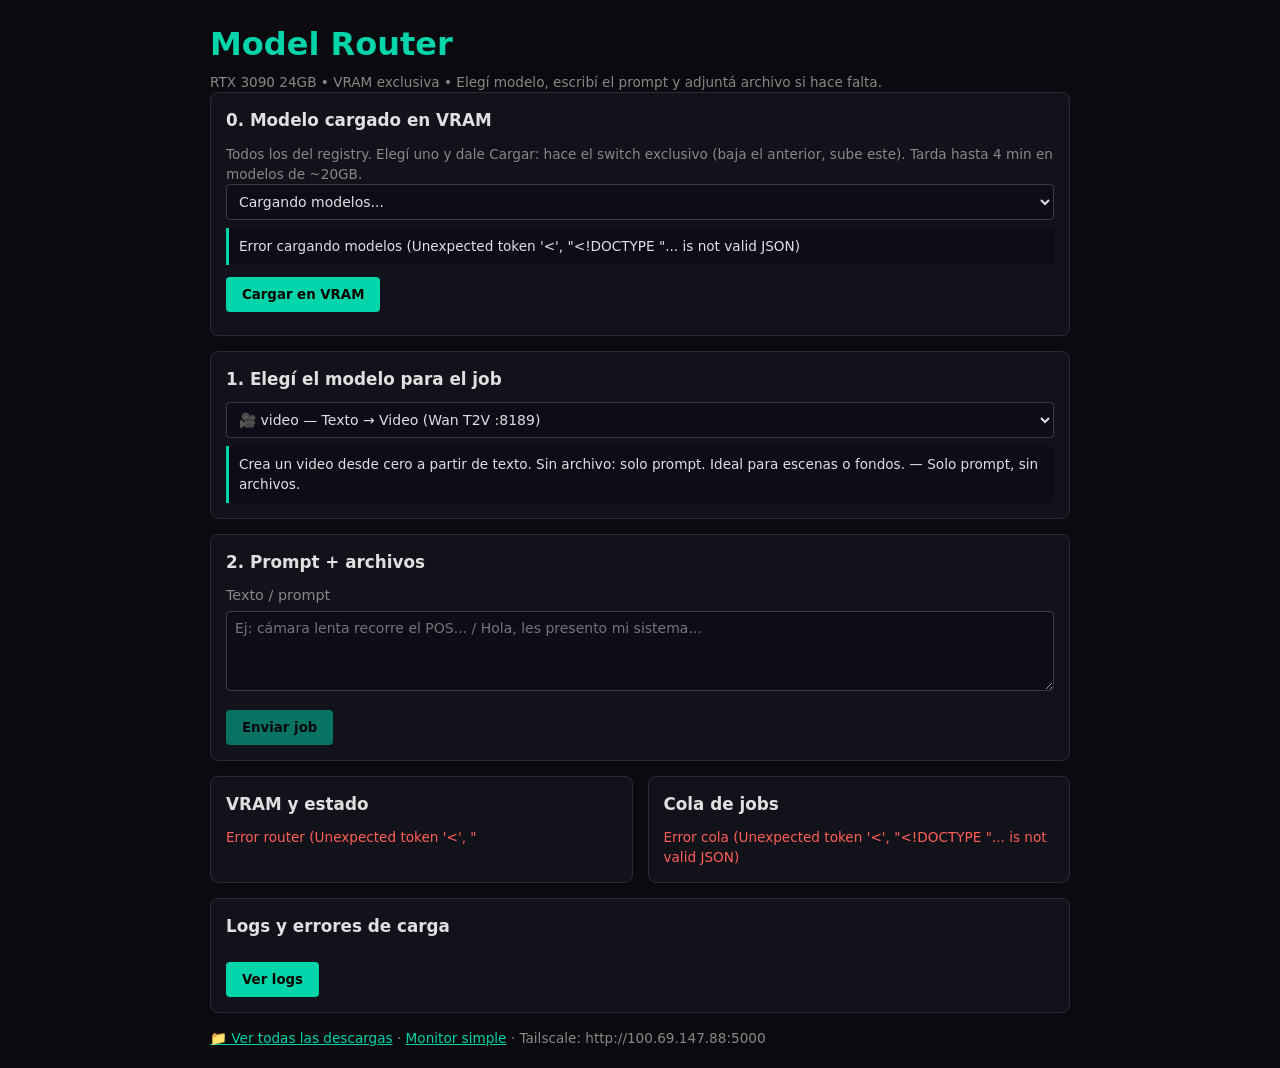
==== web/templates/index.html @ a55642fd "feat(front): icono favicon MR para diferenciar pestañas - favicon.svg/png/ico con MR + ROUTER en acc" ====
<!DOCTYPE html>
<html lang="es">
<head>
  <meta charset="UTF-8">
  <meta name="viewport" content="width=device-width, initial-scale=1.0">
  <title>Model Router</title>
  <link rel="icon" type="image/svg+xml" href="/favicon.svg">
  <link rel="icon" type="image/x-icon" href="/favicon.ico">
  <link rel="apple-touch-icon" href="/static/favicon.png">
  <style>
    :root { --bg:#0a0a0f; --bg-card:#12121a; --fg:#e0e0e0; --muted:#888; --accent:#00d4aa; --err:#ff5f57; --ok:#00e676; }
    * { box-sizing: border-box; margin:0; padding:0; font-family: system-ui, sans-serif; }
    body { background: var(--bg); color: var(--fg); min-height: 100vh; padding: 20px; line-height: 1.5; max-width: 900px; margin: 0 auto; }
    h1 { color: var(--accent); margin-bottom: 4px; }
    h2 { margin-bottom: 10px; font-size: 1.05em; }
    .card { background: var(--bg-card); border-radius: 8px; padding: 15px; margin-bottom: 15px; border: 1px solid #2a2a3a; }
    .muted { color: var(--muted); font-size: .85em; }
    .small { font-size: .85em; }
    label { display:block; margin: 10px 0 4px; color: var(--muted); font-size: .9em; }
    select, textarea, input[type=file] { width: 100%; padding: 8px; background: #0d0d1a; border: 1px solid #3a3a4a; border-radius: 4px; color: var(--fg); font-size: 14px; }
    textarea { min-height: 80px; resize: vertical; }
    .btn { padding: 10px 16px; border: none; border-radius: 4px; cursor: pointer; font-weight: 600; background: var(--accent); color: #000; margin-top: 12px; }
    .btn:disabled { opacity: .5; cursor: wait; }
    #modelDesc { margin-top: 8px; padding: 8px 10px; border-left: 3px solid var(--accent); background: #0d0d1a; border-radius: 0 4px 4px 0; }
    #jobStatus { margin-top: 10px; padding: 8px; border-radius: 4px; background: #0d0d1a; display: none; }
    .queue-item { padding: 4px 6px; margin: 2px 0; border-radius: 3px; background: #1a1a2a; font-size: 12px; display:flex; align-items:center; gap:6px; }
    .progress-bar { width:60px; height:8px; background:#333; border-radius:4px; overflow:hidden; flex-shrink:0; }
    .progress-fill { height:100%; background:var(--accent); border-radius:4px; transition:width .3s; }
    .err { color: var(--err); }
    .ok { color: var(--ok); }
    .row { display: grid; grid-template-columns: 1fr 1fr; gap: 15px; }
    @media (max-width: 700px) { .row { grid-template-columns: 1fr; } }
    /* Media viewer */
    .media-preview { max-width: 100%; max-height: 260px; border-radius: 6px; margin-top: 10px; cursor: zoom-in; border: 1px solid #2a2a3a; display: block; }
    video.media-preview { max-height: 320px; cursor: pointer; }
    .media-actions { display:flex; gap:8px; margin-top:8px; flex-wrap:wrap; }
    .btn-sm { padding: 6px 12px; border-radius: 4px; border: 1px solid #3a3a4a; cursor: pointer; font-size: 13px; font-weight: 600; }
    .btn-sm.primary { background: var(--accent); color:#000; border-color: var(--accent); }
    .btn-sm.ghost { background: #1a1a2a; color: var(--fg); }
    .thumb { width: 72px; height: 54px; object-fit: cover; border-radius: 4px; border: 1px solid #2a2a3a; flex-shrink:0; cursor: zoom-in; background:#0d0d1a; }
    .queue-item.has-thumb { align-items: flex-start; }
    .queue-thumb-wrap { display:flex; align-items:center; gap:6px; }
    /* Lightbox */
    #lightbox { position: fixed; inset:0; background: rgba(0,0,0,0.88); display:none; align-items:center; justify-content:center; z-index: 9999; flex-direction: column; padding: 20px; }
    #lightbox.open { display:flex; }
    #lightboxContent { max-width: 92vw; max-height: 88vh; display:flex; align-items:center; justify-content:center; }
    #lightboxContent img, #lightboxContent video { max-width: 92vw; max-height: 88vh; border-radius: 8px; box-shadow: 0 8px 32px rgba(0,0,0,0.6); }
    #lightboxClose { position:absolute; top:16px; right:16px; background: rgba(255,255,255,0.12); border:1px solid rgba(255,255,255,0.2); color:#fff; font-size:20px; cursor:pointer; padding:8px 14px; border-radius:50%; line-height:1; }
    #lightboxClose:hover { background: rgba(255,255,255,0.22); }
    #lightboxCaption { position:absolute; bottom:18px; left:50%; transform:translateX(-50%); color:#aaa; font-size:12px; text-align:center; max-width:92vw; background: rgba(0,0,0,0.5); padding:4px 10px; border-radius:4px; }
  </style>
</head>
<body>
  <h1>Model Router</h1>
  <p class="muted">RTX 3090 24GB • VRAM exclusiva • Elegí modelo, escribí el prompt y adjuntá archivo si hace falta.</p>

  <div class="card">
    <h2>0. Modelo cargado en VRAM</h2>
    <p class="muted small">Todos los del registry. Elegí uno y dale Cargar: hace el switch exclusivo (baja el anterior, sube este). Tarda hasta 4 min en modelos de ~20GB.</p>
    <select id="activeModel"><option value="">Cargando modelos...</option></select>
    <div id="activeDesc" class="small" style="margin-top:8px;padding:8px 10px;border-left:3px solid var(--accent);background:#0d0d1a;border-radius:0 4px 4px 0;"></div>
    <button class="btn" id="loadBtn">Cargar en VRAM</button>
    <div id="loadStatus" class="small" style="margin-top:8px;"></div>
    <div id="switchProgress" style="display:none; margin-top:8px;">
      <div style="display:flex; align-items:center; gap:8px;">
        <div class="progress-bar" style="width:140px; height:10px;"><div id="switchFill" class="progress-fill" style="width:0%"></div></div>
        <span id="switchPct" class="small"></span>
        <span id="switchElapsed" class="small muted"></span>
      </div>
      <div id="switchDetail" class="small muted" style="margin-top:4px;"></div>
    </div>
  </div>

  <div class="card">
    <h2>1. Elegí el modelo para el job</h2>
    <select id="model">
      <option value="video">🎥 video — Texto → Video (Wan T2V :8189)</option>
      <option value="i2v">🖼️ i2v — Foto → Video animado (Wan I2V :8191)</option>
      <option value="avatar">👤 avatar — Foto + audio → vos hablando (EchoMimicV2 :8192)</option>
      <option value="image">🖌️ image — Crear / mejorar foto (SDXL :8188)</option>
    </select>
    <div id="modelDesc" class="small"></div>
  </div>

  <div class="card">
    <h2>2. Prompt + archivos</h2>
    <label for="prompt">Texto / prompt</label>
    <textarea id="prompt" placeholder="Ej: cámara lenta recorre el POS... / Hola, les presento mi sistema..."></textarea>
    <div id="imageWrap">
      <label for="imageFile">Imagen o video (examinar)</label>
      <input type="file" id="imageFile" accept="image/*,video/*">
    </div>
    <div id="audioWrap" style="display:none">
      <label for="audioFile">Audio con tu voz (examinar, solo avatar)</label>
      <input type="file" id="audioFile" accept="audio/*">
    </div>
    <div id="qualityWrap" style="display:none">
      <label for="quality">Calidad SDXL</label>
      <select id="quality">
        <option value="draft">draft (rápido 512)</option>
        <option value="balanced" selected>balanced (768)</option>
        <option value="max">max (1024, lento)</option>
      </select>
    </div>
    <button class="btn" id="sendBtn">Enviar job</button>
    <div id="jobStatus"></div>
  </div>

  <div class="row">
    <div class="card">
      <h2>VRAM y estado</h2>
      <div id="healthBox" class="small">Cargando...</div>
    </div>
    <div class="card">
      <h2>Cola de jobs</h2>
      <div id="queueBox" class="small">Cargando...</div>
    </div>
  </div>

  <div class="card">
    <h2>Logs y errores de carga</h2>
    <button class="btn" id="logsBtn">Ver logs</button>
    <div id="logsBox" class="small" style="margin-top:8px;display:none;max-height:300px;overflow-y:auto;background:#0d0d1a;padding:8px;border-radius:4px;white-space:pre-wrap;"></div>
  </div>

  <p class="muted small"><a href="/downloads" style="color:var(--accent)">📁 Ver todas las descargas</a> · <a href="/monitor" style="color:var(--accent)">Monitor simple</a> · Tailscale: http://100.69.147.88:5000</p>

  <!-- Lightbox para fotos/videos generados -->
  <div id="lightbox" onclick="closeLightbox(event)">
    <button id="lightboxClose" onclick="closeLightbox(event)" aria-label="Cerrar">✕</button>
    <div id="lightboxContent"></div>
    <div id="lightboxCaption"></div>
  </div>

  <script>
    var DESCS = {
      video: "Crea un video desde cero a partir de texto. Sin archivo: solo prompt. Ideal para escenas o fondos.",
      i2v: "Anima tu foto o video: paneo / zoom cinematográfico con tu prompt. ⚠️ REQUIERE imagen o video base.",
      avatar: "Te hace hablar: adjuntá tu foto y un audio con tu voz + el texto. ⚠️ REQUIERE foto + audio.",
      image: "Crea o mejora una foto: solo prompt para crear, o adjuntá foto + qué mejorar (luz, fondo, calidad)."
    };
    // Requisitos por modelo — habilita/deshabilita inputs y valida antes de enviar
    var MODEL_REQS = {
      video:  { needImage:false, needAudio:false, needQuality:false, hint:"Solo prompt, sin archivos." },
      i2v:    { needImage:true,  needAudio:false, needQuality:false, hint:"Requiere imagen/video base + prompt." },
      avatar: { needImage:true,  needAudio:true,  needQuality:false, hint:"Requiere foto + audio + prompt." },
      image:  { needImage:false, needAudio:false, needQuality:true,  hint:"Prompt solo crea, con imagen mejora." }
    };
    var modelEl = document.getElementById('model');
    var descEl = document.getElementById('modelDesc');
    var imageWrap = document.getElementById('imageWrap');
    var audioWrap = document.getElementById('audioWrap');
    var qualityWrap = document.getElementById('qualityWrap');
    var sendBtn = document.getElementById('sendBtn');
    var jobStatus = document.getElementById('jobStatus');
    var healthBox = document.getElementById('healthBox');
    var queueBox = document.getElementById('queueBox');
    var currentJob = null, pollTimer = null;

    // --- Media viewer helpers ---
    function isVideoFile(name) { return /\.(mp4|webm|mov|avi|mkv|m4v)$/i.test(name || ''); }
    function escHtml(s) { return String(s||'').replace(/&/g,'&amp;').replace(/</g,'&lt;').replace(/>/g,'&gt;').replace(/"/g,'&quot;').replace(/'/g,'&#39;'); }
    function escJs(s) { return String(s||'').replace(/\\/g,'\\\\').replace(/'/g,"\\'").replace(/"/g,'\\"').replace(/\n/g,'\\n'); }
    function resultUrl(jobId) { return '/api/jobs/' + encodeURIComponent(jobId) + '/result'; }
    function openLightbox(jobId, fileName) {
      var url = resultUrl(jobId);
      var isVid = isVideoFile(fileName);
      var box = document.getElementById('lightbox');
      var content = document.getElementById('lightboxContent');
      var cap = document.getElementById('lightboxCaption');
      content.innerHTML = '';
      var el;
      if (isVid) {
        el = document.createElement('video');
        el.src = url;
        el.controls = true;
        el.autoplay = true;
        el.playsInline = true;
      } else {
        el = document.createElement('img');
        el.src = url;
        el.alt = fileName || jobId;
      }
      content.appendChild(el);
      cap.textContent = (fileName || jobId) + ' — clic fuera o ESC para cerrar';
      box.classList.add('open');
      document.body.style.overflow = 'hidden';
    }
    function closeLightbox(e) {
      if (e && e.target && e.target.id !== 'lightbox' && e.target.id !== 'lightboxClose' && e.type === 'click') return;
      var box = document.getElementById('lightbox');
      var content = document.getElementById('lightboxContent');
      var v = content.querySelector('video');
      if (v) { v.pause(); v.src=''; }
      content.innerHTML = '';
      box.classList.remove('open');
      document.body.style.overflow = '';
    }
    document.addEventListener('keydown', function(e){ if(e.key==='Escape') closeLightbox({target:{id:'lightbox'}}); });
    function mediaPreviewHtml(jobId, fileName, cssClass) {
      var url = resultUrl(jobId);
      var isVid = isVideoFile(fileName);
      var cls = cssClass || 'media-preview';
      if (isVid) return '<video class="' + cls + '" src="' + url + '" controls preload="metadata" onclick="openLightbox(\'' + escJs(jobId) + '\',\'' + escJs(fileName) + '\')"></video>';
      return '<img class="' + cls + '" src="' + url + '" alt="' + escHtml(fileName) + '" loading="lazy" onclick="openLightbox(\'' + escJs(jobId) + '\',\'' + escJs(fileName) + '\')" />';
    }

    function refreshModel() {
      var m = modelEl.value;
      var req = MODEL_REQS[m] || {};
      descEl.textContent = (DESCS[m] || '') + (req.hint ? ' — ' + req.hint : '');
      // habilita solo los inputs que necesita cada modelo
      imageWrap.style.display = req.needImage || m === 'image' ? 'block' : 'none';
      var imgLabel = imageWrap.querySelector('label');
      if (imgLabel) imgLabel.textContent = req.needImage ? 'Imagen / video base — REQUERIDO *' : 'Imagen o video (opcional, para mejorar)';
      var imgInput = document.getElementById('imageFile');
      if (imgInput) imgInput.required = !!req.needImage;
      audioWrap.style.display = req.needAudio ? 'block' : 'none';
      var audLabel = audioWrap.querySelector('label');
      if (audLabel) audLabel.textContent = req.needAudio ? 'Audio con tu voz — REQUERIDO *' : 'Audio con tu voz (solo avatar)';
      var audInput = document.getElementById('audioFile');
      if (audInput) audInput.required = !!req.needAudio;
      qualityWrap.style.display = req.needQuality ? 'block' : 'none';
      // actualiza estado del botón
      validateForm();
    }
    function validateForm() {
      var m = modelEl.value;
      var req = MODEL_REQS[m] || {};
      var promptOk = document.getElementById('prompt').value.trim().length > 0;
      var imgOk = !req.needImage || document.getElementById('imageFile').files.length > 0;
      var audOk = !req.needAudio || document.getElementById('audioFile').files.length > 0;
      var ok = promptOk && imgOk && audOk;
      sendBtn.disabled = !ok;
      if (!ok) {
        var faltan = [];
        if (!promptOk) faltan.push('prompt');
        if (!imgOk) faltan.push('imagen');
        if (!audOk) faltan.push('audio');
        sendBtn.title = 'Falta: ' + faltan.join(', ');
      } else {
        sendBtn.title = 'Enviar job a ' + m;
      }
      return ok;
    }
    modelEl.addEventListener('change', refreshModel);
    document.getElementById('prompt').addEventListener('input', validateForm);
    document.getElementById('imageFile').addEventListener('change', validateForm);
    document.getElementById('audioFile').addEventListener('change', validateForm);
    refreshModel();

    function showJob(html) { jobStatus.style.display = 'block'; jobStatus.innerHTML = html; }

    async function pollJob() {
      if (!currentJob) return;
      try {
        var r = await fetch('/api/job/' + currentJob);
        var d = await r.json();
        var st = d.status || '?';
        var extra = '';
        if (d.error) extra += '<br><span class="err">' + escHtml(d.error) + '</span>';
        if (d.result && d.result.file) {
          var f = d.result.file;
          var fname = f.split('/').pop();
          extra += '<br><span class="ok">Archivo: ' + escHtml(f) + '</span>';
          extra += '<div class="media-actions">'
            + '<button class="btn-sm primary" onclick="openLightbox(\'' + escJs(currentJob) + '\',\'' + escJs(fname) + '\')">👁️ Ver</button>'
            + '<a class="btn-sm ghost" href="' + resultUrl(currentJob) + '" download="' + escHtml(fname) + '" style="text-decoration:none;display:inline-block">⬇️ Descargar</a>'
            + '<a class="btn-sm ghost" href="' + resultUrl(currentJob) + '" target="_blank" style="text-decoration:none;display:inline-block">🔗 Abrir pestaña</a>'
            + '</div>';
          extra += mediaPreviewHtml(currentJob, fname, 'media-preview');
        } else if (d.result && d.result.payload && d.result.payload.file) {
          var f2 = d.result.payload.file;
          var fname2 = String(f2).split('/').pop();
          extra += '<br><span class="ok">Archivo: ' + escHtml(f2) + '</span>' + mediaPreviewHtml(currentJob, fname2, 'media-preview');
        }
        showJob('<strong>Job:</strong> ' + escHtml(currentJob.substring(0, 8)) + '...<br><strong>Estado:</strong> ' + escHtml(st) + extra);
        if (st === 'completed' || st === 'failed') { clearInterval(pollTimer); pollTimer = null; loadQueue(); }
      } catch (e) { showJob('<span class="err">Error consultando job: ' + escHtml(e.message) + '</span>'); }
    }

    sendBtn.addEventListener('click', async function() {
      var prompt = document.getElementById('prompt').value.trim();
      if (!prompt) { showJob('<span class="err">Escribí un prompt primero.</span>'); return; }
      var m = modelEl.value;
      var req = MODEL_REQS[m] || {};
      if (req.needImage && !document.getElementById('imageFile').files[0]) { showJob('<span class="err">Falta imagen: el modelo ' + m + ' requiere una foto/video base.</span>'); return; }
      if (req.needAudio && !document.getElementById('audioFile').files[0]) { showJob('<span class="err">Falta audio: el modelo avatar requiere audio con tu voz.</span>'); return; }
      var fd = new FormData();
      fd.append('model', m);
      fd.append('prompt', prompt);
      fd.append('quality', document.getElementById('quality').value);
      var img = document.getElementById('imageFile').files[0];
      if (img) fd.append('image', img);
      var aud = document.getElementById('audioFile').files[0];
      if (aud) fd.append('audio', aud);
      sendBtn.disabled = true; sendBtn.textContent = 'Enviando...';
      showJob('Enviando al modelo <strong>' + m + '</strong>...');
      try {
        var r = await fetch('/api/submit', { method: 'POST', body: fd });
        var d = await r.json();
        if (!r.ok) throw new Error(d.error || ('HTTP ' + r.status));
        currentJob = d.job_id;
        showJob('<strong>Job:</strong> ' + currentJob.substring(0, 8) + '...<br><strong>Modelo:</strong> ' + d.target + '<br>Estado: queued (consultando...)');
        if (pollTimer) clearInterval(pollTimer);
        pollTimer = setInterval(pollJob, 3000);
        loadQueue();
      } catch (e) { showJob('<span class="err">Error: ' + e.message + '</span>'); }
      sendBtn.disabled = false; sendBtn.textContent = 'Enviar job';
    });

    async function loadHealth() {
      try {
        var r = await fetch('/api/health');
        var d = await r.json();
        var vram = d.vram_used_mb ? (d.vram_used_mb / 1024).toFixed(1) : '?';
        healthBox.innerHTML = '<strong>Modelo:</strong> ' + (d.model || 'ninguno') + '<br><strong>VRAM:</strong> ' + vram + ' GB / 24 GB<br><strong>Estado:</strong> ' + (d.status || '?');
      } catch (e) { healthBox.innerHTML = '<span class="err">Error router (' + e.message + ')</span>'; }
    }
    async function loadQueue() {
      try {
        var r = await fetch('/api/queue');
        var d = await r.json();
        if (d.jobs && d.jobs.length) {
          var html = '';
          d.jobs.forEach(function(j) {
            var pct = j.progress != null ? j.progress : 0;
            var bar = '<div class="progress-bar"><div class="progress-fill" style="width:' + pct + '%"></div></div>';
            var extra = '';
            if (j.status === 'queued' && j.eta_seconds) { var m = Math.round(j.eta_seconds / 60); extra = ' <span class="small" style="color:#888">ETA ~' + m + 'min</span>'; }
            var isCompleted = j.status === 'completed' && j.result && (j.result.file || (j.result.payload && j.result.payload.file));
            var fname = '';
            if (j.result && j.result.file) fname = String(j.result.file).split('/').pop();
            else if (j.result && j.result.payload && j.result.payload.file) fname = String(j.result.payload.file).split('/').pop();
            var isVid = isVideoFile(fname);
            var thumb = '';
            var actions = '';
            if (isCompleted) {
              var url = resultUrl(j.id);
              if (fname) {
                if (isVid) thumb = '<video class="thumb" src="' + url + '" preload="metadata" muted onclick="openLightbox(\'' + escJs(j.id) + '\',\'' + escJs(fname) + '\')"></video>';
                else thumb = '<img class="thumb" src="' + url + '" alt="' + escHtml(fname) + '" loading="lazy" onclick="openLightbox(\'' + escJs(j.id) + '\',\'' + escJs(fname) + '\')" />';
              }
              actions = '<button class="btn-sm primary" style="padding:3px 8px;font-size:11px" onclick="openLightbox(\'' + escJs(j.id) + '\',\'' + escJs(fname) + '\')">Ver</button>'
                + '<a href="' + url + '" download="' + escHtml(fname) + '" class="btn-sm ghost" style="padding:3px 8px;font-size:11px;text-decoration:none">⬇️</a>';
            } else if (j.status === 'completed' && j.result && j.result.file) {
              // fallback
              actions = '<a href="' + resultUrl(j.id) + '" target="_blank" style="color:var(--accent)">archivo</a>';
            }
            var thumbWrap = thumb ? '<div class="queue-thumb-wrap">' + thumb + '</div>' : '';
            var cls = isCompleted && thumb ? 'queue-item has-thumb' : 'queue-item';
            html += '<div class="' + cls + '">' + bar + thumbWrap + ' <span>' + escHtml((j.id || '?').substring(0, 8)) + '... — ' + escHtml(j.status) + ' ' + pct + '%' + extra + '</span> ' + actions + '</div>';
          });
          queueBox.innerHTML = html;
        } else { queueBox.innerHTML = d.message || 'Cola vacía'; }
      } catch (e) { queueBox.innerHTML = '<span class="err">Error cola (' + escHtml(e.message) + ')</span>'; }
    }
    var activeSel = document.getElementById('activeModel');
    var activeDesc = document.getElementById('activeDesc');
    var loadBtn = document.getElementById('loadBtn');
    var loadStatus = document.getElementById('loadStatus');
    var switchProgress = document.getElementById('switchProgress');
    var switchFill = document.getElementById('switchFill');
    var switchPct = document.getElementById('switchPct');
    var switchElapsed = document.getElementById('switchElapsed');
    var switchDetail = document.getElementById('switchDetail');
    var switchTimer = null;
    var switchStartedAt = null;
    var MODELS_CACHE = [];

    function getExpectedLoadTime(name) {
      if (name.includes('30b-a3b')) return 130;
      if (name.includes('30b-150k')) return 140;
      if (name.includes('30b-190k')) return 150;
      if (name.includes('30b-q5')) return 140;
      if (name.includes('14b-100k')) return 60;
      if (name.includes('14b-150k')) return 70;
      if (name.includes('14b-190k')) return 90;
      if (name.includes('250k')) return 100;
      return 90;
    }
    function stopSwitchPolling() {
      if (switchTimer) { clearInterval(switchTimer); switchTimer = null; }
    }
    async function pollSwitchStatus() {
      if (!switchStartedAt) return;
      try {
        var r = await fetch('/api/switch-status');
        var d = await r.json();
        var st = d.status || 'unknown';
        var elapsed = Math.floor((Date.now() - switchStartedAt) / 1000);
        var expected = getExpectedLoadTime(d.model || activeSel.value);
        var pct = st === 'active' || st === 'already_active' ? 100 : Math.min(95, Math.floor((elapsed / expected) * 100));
        // si está switching, también usa VRAM como hint: si VRAM sube, no está colgado
        switchFill.style.width = pct + '%';
        switchPct.textContent = pct + '%';
        switchElapsed.textContent = elapsed + 's / ~' + expected + 's';
        var detail = (d.model || '') + ': ' + st + (d.detail ? ' — ' + d.detail : '');
        // añade VRAM actual si está disponible
        try {
          var hr = await fetch('/api/health');
          var hd = await hr.json();
          if (hd.vram_used_mb != null) detail += ' • VRAM ' + (hd.vram_used_mb/1024).toFixed(1) + 'GB';
          if (hd.status) detail += ' • ' + hd.status;
        } catch(e) {}
        switchDetail.textContent = detail;
        if (st === 'active' || st === 'already_active' || st === 'failed') {
          stopSwitchPolling();
          switchFill.style.width = (st === 'failed' ? pct : 100) + '%';
          if (st === 'active') { switchDetail.textContent += ' ✓ cargado'; loadStatus.innerHTML = '<span class="ok">✓ ' + (d.model||'') + ' cargado OK</span>'; }
          if (st === 'failed') { switchDetail.innerHTML += ' <span class="err">✗ falló — ver Logs</span>'; loadStatus.innerHTML = '<span class="err">✗ ' + escHtml(d.detail||'falló') + '</span>'; }
          loadBtn.disabled = false; loadBtn.textContent = 'Cargar en VRAM';
          loadModels(); loadHealth();
          // oculta barra después de 4s si éxito
          if (st === 'active' || st === 'already_active') setTimeout(function(){ switchProgress.style.display='none'; }, 4000);
        }
      } catch(e) {
        switchDetail.textContent = 'Error consultando switch: ' + e.message;
      }
    }
    function startSwitchPolling(modelName) {
      stopSwitchPolling();
      switchStartedAt = Date.now();
      switchProgress.style.display = 'block';
      switchFill.style.width = '5%';
      switchPct.textContent = '5%';
      switchElapsed.textContent = '0s';
      switchDetail.textContent = modelName + ': iniciando...';
      pollSwitchStatus();
      switchTimer = setInterval(pollSwitchStatus, 2000);
    }
    function fmtGB(mb) { return (mb / 1024).toFixed(1); }
    function qualityScore(name, ctx) {
      if (name.includes('30b-q5')) return 5.0;
      if (name === 'coder-30b-a3b') return 5.0;
      if (name.includes('30b-150k')) return 4.5;
      if (name.includes('30b-190k')) return 4.0;
      if (name.includes('14b-100k')) return 3.5;
      if (name.includes('14b-150k')) return 3.0;
      if (name.includes('14b-190k')) return 2.5;
      if (name.includes('250k')) return 2.0;
      if (name.includes('q5-65k')) return 2.0;
      return 2.5;
    }
    function qualityTag(name, ctx) {
      var s = qualityScore(name, ctx);
      var base = '';
      if (name.includes('30b-q5')) base = '💎 Q5 máx calidad';
      else if (name === 'coder-30b-a3b' && ctx <= 100000) base = '🥈 PUESTO 2 — 100K calidad óptima';
      else if (name.includes('30b-150k')) base = '🔥 medio — 30B 150K';
      else if (name.includes('30b-190k')) base = '🥇 PUESTO 1 MAX-CONTEXTO — 190K usa toda VRAM';
      else if (name === 'coder-14b-100k') base = '🥉 PUESTO 3 — ex-puesto 1, relegado';
      else if (name.includes('14b-150k')) base = '🔶 14B medio';
      else if (name.includes('14b-190k')) base = '⚠️ 14B pérdida';
      else if (name.includes('250k')) base = '🐢 RAM lento';
      else if (name.includes('q5-65k')) base = 'Q5 corto';
      else base = '';
      return s.toFixed(1) + '/5 ' + base;
    }
    function fmtCtxShort(ctx) {
      if (!ctx) return '?';
      return Math.round(ctx/1000) + 'K';
    }
    async function loadModels() {
      try {
        var r = await fetch('/api/models');
        var d = await r.json();
        MODELS_CACHE = d.models || [];
        activeSel.innerHTML = '';
        var hasActive = MODELS_CACHE.some(function(m){ return m.active; });
        var saved = null; try { saved = localStorage.getItem('activeModel'); } catch(e) {}
        var fallback = d.default_model || saved || null;
        // sort: 30B Q4 primero (100/150/190), luego Q5, luego 14B
        MODELS_CACHE.sort(function(a,b){
          var order = ['coder-30b-a3b','coder-30b-150k','coder-30b-190k','coder-30b-q5-100k','coder-14b-100k','coder-14b-150k','coder-14b-190k','coder-14b-250k-ram','coder-q5-65k'];
          var ia = order.indexOf(a.name); var ib = order.indexOf(b.name);
          if (ia === -1) ia = 99; if (ib === -1) ib = 99;
          return ia - ib;
        });
        MODELS_CACHE.forEach(function(m) {
          var o = document.createElement('option');
          o.value = m.name;
          var q = qualityTag(m.name, m.ctx);
          var score = qualityScore(m.name, m.ctx);
          var stars = '★'.repeat(Math.round(score)) + '☆'.repeat(5 - Math.round(score));
          o.textContent = (m.active ? '● ' : '○ ') + m.name + ' — ' + fmtCtxShort(m.ctx) + ' ctx — ' + fmtGB(m.vram_mb || 0) + 'GB — ' + q + ' ' + stars + (m.active ? ' [ACTIVO]' : '') + (m.name === d.default_model ? ' ★ default' : '');
          if (m.active) o.selected = true;
          else if (!hasActive && fallback && m.name === fallback) o.selected = true;
          else if (!hasActive && !fallback && MODELS_CACHE[0] && m.name === MODELS_CACHE[0].name) o.selected = true;
          activeSel.appendChild(o);
        });
        // si no había activo, respetamos fallback guardado/default sin sobreescribir localStorage aún
        refreshActiveDesc();
        if (!MODELS_CACHE.length) activeDesc.textContent = d.error || 'Sin modelos.';
      } catch (e) { activeDesc.textContent = 'Error cargando modelos (' + e.message + ')'; }
    }
    function fmtCtx(ctx) {
      if (!ctx) return '';
      if (ctx >= 1000) return 'Contexto: ' + ctx + ' tokens (~' + Math.round(ctx / 1024) + 'k). ';
      return 'Contexto: ' + ctx + ' tokens. ';
    }
    function refreshActiveDesc() {
      var m = null;
      for (var i = 0; i < MODELS_CACHE.length; i++) { if (MODELS_CACHE[i].name === activeSel.value) { m = MODELS_CACHE[i]; break; } }
      if (!m) { activeDesc.textContent = ''; return; }
      try { localStorage.setItem('activeModel', m.name); } catch(e) {}
      var q = qualityTag(m.name, m.ctx);
      var s = qualityScore(m.name, m.ctx);
      var stars = '★'.repeat(Math.round(s)) + '☆'.repeat(5 - Math.round(s));
      activeDesc.textContent = (m.desc ? m.desc + ' ' : '') + fmtCtx(m.ctx) +
        'Calidad: ' + q + ' ' + stars + '. ' +
        'Servicio ' + m.service + ', puerto ' + m.port + ', ' + fmtGB(m.vram_mb || 0) + 'GB VRAM.' +
        (m.active ? ' Ya está cargado.' : ' Cargar lo sube con switch exclusivo.');
    }
    activeSel.addEventListener('change', refreshActiveDesc);
    loadBtn.addEventListener('click', async function() {
      var name = activeSel.value;
      if (!name) return;
      loadBtn.disabled = true; loadBtn.textContent = 'Cargando...';
      loadStatus.textContent = 'Pidiendo switch a ' + name + '...';
      switchProgress.style.display = 'none';
      stopSwitchPolling();
      try {
        var r = await fetch('/api/switch', { method: 'POST', headers: { 'Content-Type': 'application/json' }, body: JSON.stringify({ model: name }) });
        var d = await r.json();
        if (!r.ok) throw new Error(d.error || ('HTTP ' + r.status));
        if (d.status === 'already_active') {
          loadStatus.innerHTML = '<span class="ok">✓ ' + escHtml(name) + ' ya estaba activo.</span>';
          switchProgress.style.display = 'none';
          loadBtn.disabled = false; loadBtn.textContent = 'Cargar en VRAM';
          loadModels(); loadHealth();
        } else {
          loadStatus.textContent = name + ': cargando...';
          startSwitchPolling(name);
          // no re-habilitas el botón acá, lo hace pollSwitchStatus al terminar
        }
      } catch (e) {
        loadStatus.innerHTML = '<span class="err">Error: ' + escHtml(e.message) + '</span>';
        switchProgress.style.display = 'none';
        loadBtn.disabled = false; loadBtn.textContent = 'Cargar en VRAM';
      }
    });

    var logsBtn = document.getElementById('logsBtn');
    var logsBox = document.getElementById('logsBox');
    logsBtn.addEventListener('click', async function() {
      var show = logsBox.style.display === 'none';
      logsBox.style.display = show ? 'block' : 'none';
      logsBtn.textContent = show ? 'Ocultar logs' : 'Ver logs';
      if (!show) return;
      logsBox.textContent = 'Cargando logs...';
      try {
        var r = await fetch('/api/logs');
        var d = await r.json();
        var t = '== SWITCH ==\n' + JSON.stringify(d.switch || {}, null, 1);
        t += '\n\n== JOBS FAILED ==\n' + JSON.stringify(d.jobs_failed || [], null, 1);
        Object.keys(d.services || {}).forEach(function(u) {
          t += '\n\n== ' + u + ' ==\n' + (d.services[u] || []).join('\n');
        });
        t += '\n\n== ROUTER LOG (' + (d.router_log_file || '?') + ') ==\n' + (d.router_log || []).join('');
        logsBox.textContent = t;
      } catch (e) { logsBox.textContent = 'Error trayendo logs: ' + e.message; }
    });

    loadModels();
    loadHealth(); loadQueue();
    // si ya hay switch en curso al cargar, auto-muestra progreso
    (async function(){ try{ var r=await fetch('/api/switch-status'); var d=await r.json(); if(d.status==='switching' && d.model){ loadStatus.textContent = d.model+': cargando...'; startSwitchPolling(d.model); switchStartedAt = d.started_at ? new Date(d.started_at).getTime() : Date.now(); } }catch(e){} })();
    setInterval(loadHealth, 5000); setInterval(loadQueue, 5000); setInterval(loadModels, 15000);
  </script>
</body>
</html>
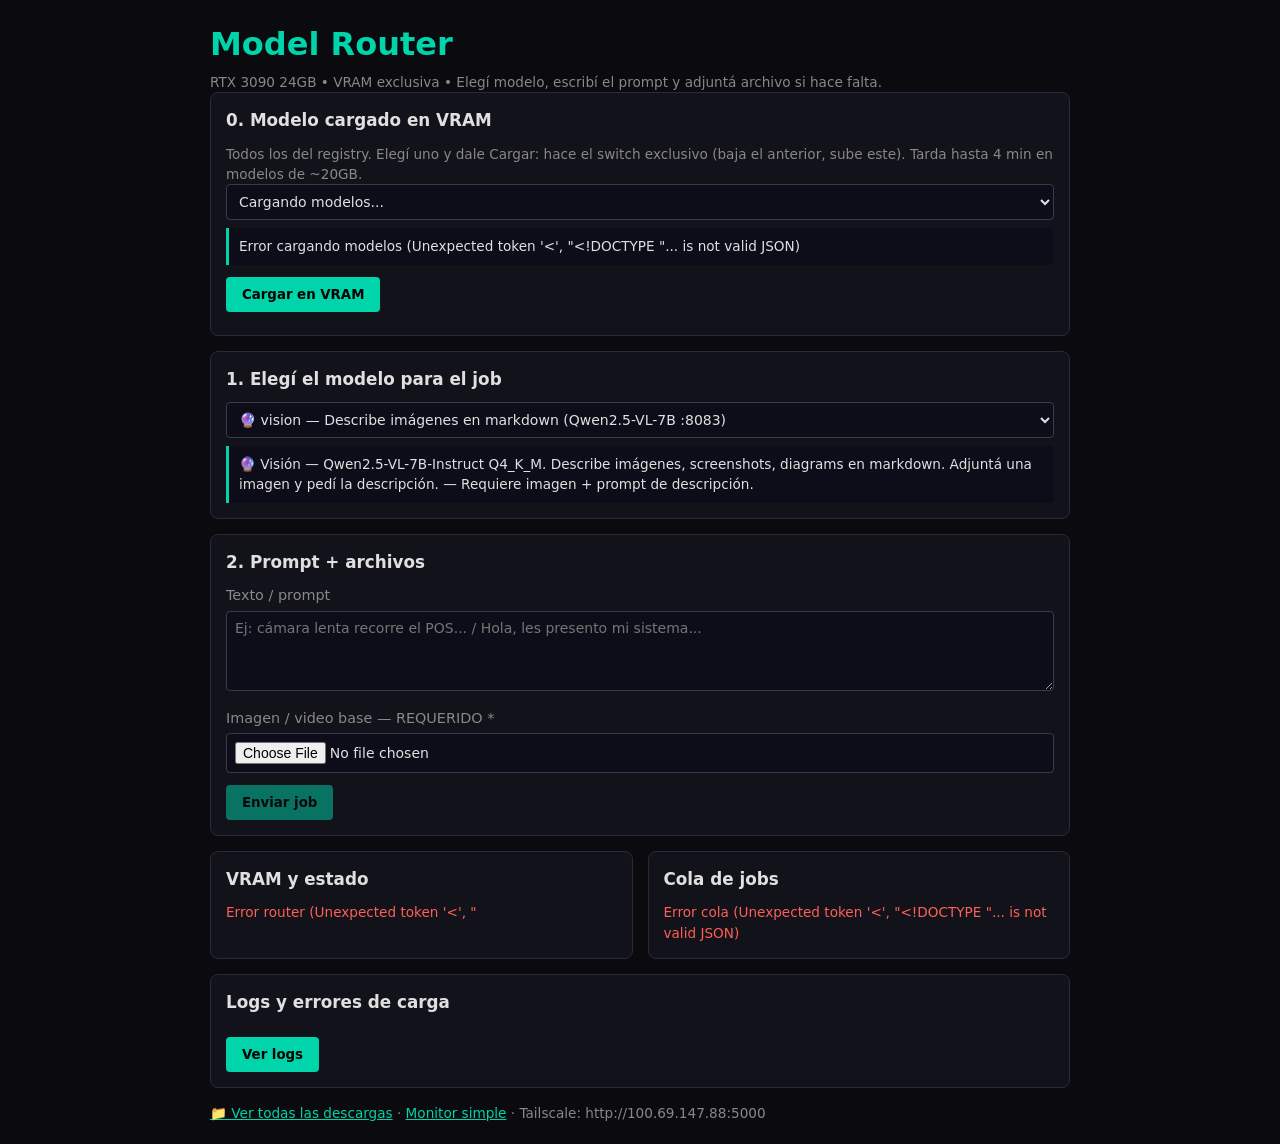
==== commit abad4180: "fix(loop): wire LoopGuard middleware, semantic error signatures, stable sessions - Gateway now appli" ====
--- a/web/templates/index.html
+++ b/web/templates/index.html
@@ -73,12 +73,13 @@
 
   <div class="card">
     <h2>1. Elegí el modelo para el job</h2>
-    <select id="model">
-      <option value="video">🎥 video — Texto → Video (Wan T2V :8189)</option>
-      <option value="i2v">🖼️ i2v — Foto → Video animado (Wan I2V :8191)</option>
-      <option value="avatar">👤 avatar — Foto + audio → vos hablando (EchoMimicV2 :8192)</option>
-      <option value="image">🖌️ image — Crear / mejorar foto (SDXL :8188)</option>
-    </select>
+<select id="model">
+       <option value="vision">🔮 vision — Describe imágenes en markdown (Qwen2.5-VL-7B :8083)</option>
+       <option value="video">🎥 video — Texto → Video (Wan T2V :8189)</option>
+       <option value="i2v">🖼️ i2v — Foto → Video animado (Wan I2V :8191)</option>
+       <option value="avatar">👤 avatar — Foto + audio → vos hablando (EchoMimicV2 :8192)</option>
+       <option value="image">🖌️ image — Crear / mejorar foto (SDXL :8188)</option>
+     </select>
     <div id="modelDesc" class="small"></div>
   </div>
 
@@ -133,19 +134,21 @@
   </div>
 
   <script>
-    var DESCS = {
-      video: "Crea un video desde cero a partir de texto. Sin archivo: solo prompt. Ideal para escenas o fondos.",
-      i2v: "Anima tu foto o video: paneo / zoom cinematográfico con tu prompt. ⚠️ REQUIERE imagen o video base.",
-      avatar: "Te hace hablar: adjuntá tu foto y un audio con tu voz + el texto. ⚠️ REQUIERE foto + audio.",
-      image: "Crea o mejora una foto: solo prompt para crear, o adjuntá foto + qué mejorar (luz, fondo, calidad)."
-    };
-    // Requisitos por modelo — habilita/deshabilita inputs y valida antes de enviar
-    var MODEL_REQS = {
-      video:  { needImage:false, needAudio:false, needQuality:false, hint:"Solo prompt, sin archivos." },
-      i2v:    { needImage:true,  needAudio:false, needQuality:false, hint:"Requiere imagen/video base + prompt." },
-      avatar: { needImage:true,  needAudio:true,  needQuality:false, hint:"Requiere foto + audio + prompt." },
-      image:  { needImage:false, needAudio:false, needQuality:true,  hint:"Prompt solo crea, con imagen mejora." }
-    };
+var DESCS = {
+       vision: "🔮 Visión — Qwen2.5-VL-7B-Instruct Q4_K_M. Describe imágenes, screenshots, diagrams en markdown. Adjuntá una imagen y pedí la descripción.",
+       video: "Crea un video desde cero a partir de texto. Sin archivo: solo prompt. Ideal para escenas o fondos.",
+       i2v: "Anima tu foto o video: paneo / zoom cinematográfico con tu prompt. ⚠️ REQUIERE imagen o video base.",
+       avatar: "Te hace hablar: adjuntá tu foto y un audio con tu voz + el texto. ⚠️ REQUIERE foto + audio.",
+       image: "Crea o mejora una foto: solo prompt para crear, o adjuntá foto + qué mejorar (luz, fondo, calidad)."
+     };
+     // Requisitos por modelo — habilita/deshabilita inputs y valida antes de enviar
+     var MODEL_REQS = {
+       vision: { needImage:true,  needAudio:false, needQuality:false, hint:"Requiere imagen + prompt de descripción." },
+       video:  { needImage:false, needAudio:false, needQuality:false, hint:"Solo prompt, sin archivos." },
+       i2v:    { needImage:true,  needAudio:false, needQuality:false, hint:"Requiere imagen/video base + prompt." },
+       avatar: { needImage:true,  needAudio:true,  needQuality:false, hint:"Requiere foto + audio + prompt." },
+       image:  { needImage:false, needAudio:false, needQuality:true,  hint:"Prompt solo crea, con imagen mejora." }
+     };
     var modelEl = document.getElementById('model');
     var descEl = document.getElementById('modelDesc');
     var imageWrap = document.getElementById('imageWrap');
@@ -368,17 +371,18 @@
     var switchStartedAt = null;
     var MODELS_CACHE = [];
 
-    function getExpectedLoadTime(name) {
-      if (name.includes('30b-a3b')) return 130;
-      if (name.includes('30b-150k')) return 140;
-      if (name.includes('30b-190k')) return 150;
-      if (name.includes('30b-q5')) return 140;
-      if (name.includes('14b-100k')) return 60;
-      if (name.includes('14b-150k')) return 70;
-      if (name.includes('14b-190k')) return 90;
-      if (name.includes('250k')) return 100;
-      return 90;
-    }
+function getExpectedLoadTime(name) {
+       if (name.includes('30b-a3b')) return 130;
+       if (name.includes('30b-150k')) return 140;
+       if (name.includes('30b-190k')) return 150;
+       if (name.includes('30b-q5')) return 140;
+       if (name.includes('14b-100k')) return 60;
+       if (name.includes('14b-150k')) return 70;
+       if (name.includes('14b-190k')) return 90;
+       if (name.includes('250k')) return 100;
+       if (name.includes('vision')) return 20;
+       return 90;
+     }
     function stopSwitchPolling() {
       if (switchTimer) { clearInterval(switchTimer); switchTimer = null; }
     }
@@ -430,33 +434,35 @@
       switchTimer = setInterval(pollSwitchStatus, 2000);
     }
     function fmtGB(mb) { return (mb / 1024).toFixed(1); }
-    function qualityScore(name, ctx) {
-      if (name.includes('30b-q5')) return 5.0;
-      if (name === 'coder-30b-a3b') return 5.0;
-      if (name.includes('30b-150k')) return 4.5;
-      if (name.includes('30b-190k')) return 4.0;
-      if (name.includes('14b-100k')) return 3.5;
-      if (name.includes('14b-150k')) return 3.0;
-      if (name.includes('14b-190k')) return 2.5;
-      if (name.includes('250k')) return 2.0;
-      if (name.includes('q5-65k')) return 2.0;
-      return 2.5;
-    }
-    function qualityTag(name, ctx) {
-      var s = qualityScore(name, ctx);
-      var base = '';
-      if (name.includes('30b-q5')) base = '💎 Q5 máx calidad';
-      else if (name === 'coder-30b-a3b' && ctx <= 100000) base = '🥈 PUESTO 2 — 100K calidad óptima';
-      else if (name.includes('30b-150k')) base = '🔥 medio — 30B 150K';
-      else if (name.includes('30b-190k')) base = '🥇 PUESTO 1 MAX-CONTEXTO — 190K usa toda VRAM';
-      else if (name === 'coder-14b-100k') base = '🥉 PUESTO 3 — ex-puesto 1, relegado';
-      else if (name.includes('14b-150k')) base = '🔶 14B medio';
-      else if (name.includes('14b-190k')) base = '⚠️ 14B pérdida';
-      else if (name.includes('250k')) base = '🐢 RAM lento';
-      else if (name.includes('q5-65k')) base = 'Q5 corto';
-      else base = '';
-      return s.toFixed(1) + '/5 ' + base;
-    }
+function qualityScore(name, ctx) {
+       if (name.includes('30b-q5')) return 5.0;
+       if (name === 'coder-30b-a3b') return 5.0;
+       if (name.includes('30b-150k')) return 4.5;
+       if (name.includes('30b-190k')) return 4.0;
+       if (name.includes('14b-100k')) return 3.5;
+       if (name.includes('14b-150k')) return 3.0;
+       if (name.includes('14b-190k')) return 2.5;
+       if (name.includes('250k')) return 2.0;
+       if (name.includes('q5-65k')) return 2.0;
+       if (name.includes('vision')) return 4.0;
+       return 2.5;
+     }
+     function qualityTag(name, ctx) {
+       var s = qualityScore(name, ctx);
+       var base = '';
+       if (name.includes('30b-q5')) base = '💎 Q5 máx calidad';
+       else if (name === 'coder-30b-a3b' && ctx <= 100000) base = '🥈 PUESTO 2 — 100K calidad óptima';
+       else if (name.includes('30b-150k')) base = '🔥 medio — 30B 150K';
+       else if (name.includes('30b-190k')) base = '🥇 PUESTO 1 MAX-CONTEXTO — 190K usa toda VRAM';
+       else if (name === 'coder-14b-100k') base = '🥉 PUESTO 3 — ex-puesto 1, relegado';
+       else if (name.includes('14b-150k')) base = '🔶 14B medio';
+       else if (name.includes('14b-190k')) base = '⚠️ 14B pérdida';
+       else if (name.includes('250k')) base = '🐢 RAM lento';
+       else if (name.includes('q5-65k')) base = 'Q5 corto';
+       else if (name.includes('vision')) base = '🔮 Visión 7B — descripción markdown';
+       else base = '';
+       return s.toFixed(1) + '/5 ' + base;
+     }
     function fmtCtxShort(ctx) {
       if (!ctx) return '?';
       return Math.round(ctx/1000) + 'K';
@@ -471,12 +477,12 @@
         var saved = null; try { saved = localStorage.getItem('activeModel'); } catch(e) {}
         var fallback = d.default_model || saved || null;
         // sort: 30B Q4 primero (100/150/190), luego Q5, luego 14B
-        MODELS_CACHE.sort(function(a,b){
-          var order = ['coder-30b-a3b','coder-30b-150k','coder-30b-190k','coder-30b-q5-100k','coder-14b-100k','coder-14b-150k','coder-14b-190k','coder-14b-250k-ram','coder-q5-65k'];
-          var ia = order.indexOf(a.name); var ib = order.indexOf(b.name);
-          if (ia === -1) ia = 99; if (ib === -1) ib = 99;
-          return ia - ib;
-        });
+MODELS_CACHE.sort(function(a,b){
+           var order = ['vision-7b','coder-30b-a3b','coder-30b-150k','coder-30b-190k','coder-30b-q5-100k','coder-14b-100k','coder-14b-150k','coder-14b-190k','coder-14b-250k-ram','coder-q5-65k'];
+           var ia = order.indexOf(a.name); var ib = order.indexOf(b.name);
+           if (ia === -1) ia = 99; if (ib === -1) ib = 99;
+           return ia - ib;
+         });
         MODELS_CACHE.forEach(function(m) {
           var o = document.createElement('option');
           o.value = m.name;
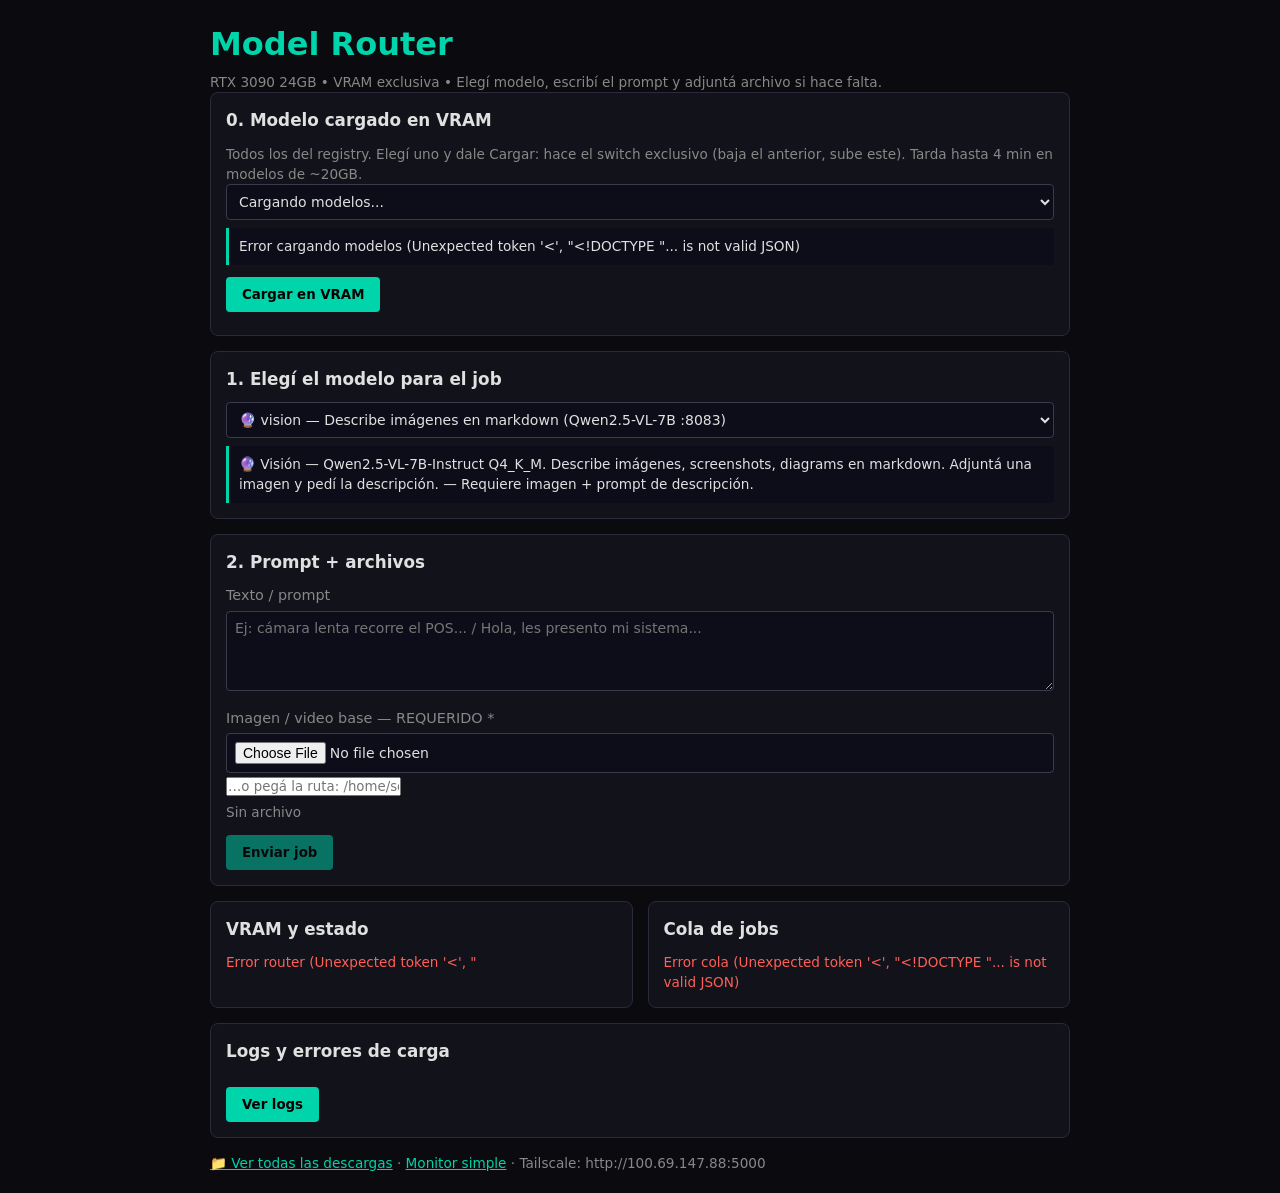
==== commit f3dd4211: "chore(sync): push local changes to remote" ====
--- a/web/templates/index.html
+++ b/web/templates/index.html
@@ -78,7 +78,7 @@
        <option value="video">🎥 video — Texto → Video (Wan T2V :8189)</option>
        <option value="i2v">🖼️ i2v — Foto → Video animado (Wan I2V :8191)</option>
        <option value="avatar">👤 avatar — Foto + audio → vos hablando (EchoMimicV2 :8192)</option>
-       <option value="image">🖌️ image — Crear / mejorar foto (SDXL :8188)</option>
+       <option value="image">🆕 NUEVO image — FOTO FIJA publicitaria con texto (Qwen-Image 20B :8188). Genera UNA imagen (ej: aviso con precios). NO es video: video/i2v/avatar generan VIDEO con movimiento.</option>
      </select>
     <div id="modelDesc" class="small"></div>
   </div>
@@ -88,12 +88,16 @@
     <label for="prompt">Texto / prompt</label>
     <textarea id="prompt" placeholder="Ej: cámara lenta recorre el POS... / Hola, les presento mi sistema..."></textarea>
     <div id="imageWrap">
-      <label for="imageFile">Imagen o video (examinar)</label>
+      <label for="imageFile">Imagen o video (examinar o arrastrar acá)</label>
       <input type="file" id="imageFile" accept="image/*,video/*">
+      <input type="text" id="imagePath" placeholder="…o pegá la ruta: /home/servidor/Imágenes/foto.png" style="margin-top:4px">
+      <div id="imageName" class="small muted" style="margin-top:4px">Sin archivo</div>
     </div>
     <div id="audioWrap" style="display:none">
-      <label for="audioFile">Audio con tu voz (examinar, solo avatar)</label>
+      <label for="audioFile">Audio con tu voz (examinar o arrastrar acá, solo avatar)</label>
       <input type="file" id="audioFile" accept="audio/*">
+      <input type="text" id="audioPath" placeholder="…o pegá la ruta: /home/servidor/Música/voz.wav" style="margin-top:4px">
+      <div id="audioName" class="small muted" style="margin-top:4px">Sin archivo</div>
     </div>
     <div id="qualityWrap" style="display:none">
       <label for="quality">Calidad SDXL</label>
@@ -103,7 +107,17 @@
         <option value="max">max (1024, lento)</option>
       </select>
     </div>
+    <div id="overlayWrap" style="display:none">
+      <label>Textos exactos sobre la foto <span class="small muted">(salen letra por letra, sin IA)</span></label>
+      <input type="text" id="ovTitle" placeholder="Título grande arriba" style="margin-top:4px">
+      <input type="text" id="ovSubtitle" placeholder="Subtítulo (opcional)" style="margin-top:4px">
+      <input type="text" id="ovContact" placeholder="Contacto en botón verde (opcional)" style="margin-top:4px">
+      <input type="text" id="ovBrand" placeholder="Marca abajo a la derecha (opcional)" style="margin-top:4px">
+      <textarea id="ovChat" placeholder="Chat real (opcional), una línea por mensaje: bot: Hola ¿qué van a pedir? / cliente: 2 burguers y una promo" rows="3" style="margin-top:4px"></textarea>
+      <label style="margin-top:4px"><input type="checkbox" id="ovRestyle" style="width:auto"> Rediseñar la foto (nueva similar, ~10 min con GPU)</label>
+    </div>
     <button class="btn" id="sendBtn">Enviar job</button>
+    <button class="btn ghost" id="loadNeededBtn" style="display:none; margin-left:8px">Cargar modelo del job</button>
     <div id="jobStatus"></div>
   </div>
 
@@ -139,7 +153,7 @@
        video: "Crea un video desde cero a partir de texto. Sin archivo: solo prompt. Ideal para escenas o fondos.",
        i2v: "Anima tu foto o video: paneo / zoom cinematográfico con tu prompt. ⚠️ REQUIERE imagen o video base.",
        avatar: "Te hace hablar: adjuntá tu foto y un audio con tu voz + el texto. ⚠️ REQUIERE foto + audio.",
-       image: "Crea o mejora una foto: solo prompt para crear, o adjuntá foto + qué mejorar (luz, fondo, calidad)."
+       image: "🆕 NUEVO Qwen-Image 20B: genera 1 FOTO publicitaria con texto. Solo prompt + calidad."
      };
      // Requisitos por modelo — habilita/deshabilita inputs y valida antes de enviar
      var MODEL_REQS = {
@@ -147,9 +161,14 @@
        video:  { needImage:false, needAudio:false, needQuality:false, hint:"Solo prompt, sin archivos." },
        i2v:    { needImage:true,  needAudio:false, needQuality:false, hint:"Requiere imagen/video base + prompt." },
        avatar: { needImage:true,  needAudio:true,  needQuality:false, hint:"Requiere foto + audio + prompt." },
-       image:  { needImage:false, needAudio:false, needQuality:true,  hint:"Prompt solo crea, con imagen mejora." }
+       image:  { needImage:false, needAudio:false, needQuality:true,  hint:"🆕 NUEVO: genera 1 FOTO con texto (avisos, promos). Con foto adjunta la usa de fondo + textos (instantáneo, sin IA). Sin foto la genera (~13 min). No es video." }
      };
     var modelEl = document.getElementById('model');
+    var descEl = document.getElementById('modelDesc');
+    // única verdad del frente: qué modelo está cargado (sección 0 + /api/health).
+    // La sección 1 (job) se habilita solo si su modelo coincide con este.
+    var loadedModel = null;
+    var JOB_MODEL = { vision: 'vision-7b', video: 'wan-14b', i2v: 'wan-i2v-14b', avatar: 'echomimic-v2', image: 'qwen-image' };
     var descEl = document.getElementById('modelDesc');
     var imageWrap = document.getElementById('imageWrap');
     var audioWrap = document.getElementById('audioWrap');
@@ -224,6 +243,8 @@
       var audInput = document.getElementById('audioFile');
       if (audInput) audInput.required = !!req.needAudio;
       qualityWrap.style.display = req.needQuality ? 'block' : 'none';
+      var ovWrap = document.getElementById('overlayWrap');
+      if (ovWrap) ovWrap.style.display = (m === 'image') ? 'block' : 'none';
       // actualiza estado del botón
       validateForm();
     }
@@ -231,15 +252,40 @@
       var m = modelEl.value;
       var req = MODEL_REQS[m] || {};
       var promptOk = document.getElementById('prompt').value.trim().length > 0;
-      var imgOk = !req.needImage || document.getElementById('imageFile').files.length > 0;
-      var audOk = !req.needAudio || document.getElementById('audioFile').files.length > 0;
-      var ok = promptOk && imgOk && audOk;
+      var imgOk = !req.needImage || filePathOk('imageFile', 'imagePath');
+      var audOk = !req.needAudio || filePathOk('audioFile', 'audioPath');
+      // coherencia: el job solo sale si su modelo es el cargado (sección 0).
+      // Sin esto el botón se habilita, el job viaja y muere con 409.
+      var needLoaded = JOB_MODEL[m] || null;
+      var loadedOk = !needLoaded || !loadedModel || (loadedModel === needLoaded);
+      var ok = promptOk && imgOk && audOk && loadedOk;
+      sendBtn.disabled = !ok;
+      // atajo: si solo falta el modelo, un click lo carga en la sección 0
+      var loadBtn2 = document.getElementById('loadNeededBtn');
+      if (loadBtn2) {
+        if (needLoaded && loadedModel && loadedModel !== needLoaded && promptOk && imgOk && audOk) {
+          loadBtn2.style.display = '';
+          loadBtn2.textContent = 'Cargar ' + needLoaded + ' y continuar';
+          loadBtn2.onclick = function() {
+            for (var i = 0; i < activeSel.options.length; i++) {
+              if (activeSel.options[i].value === needLoaded) { activeSel.selectedIndex = i; break; }
+            }
+            refreshActiveDesc();
+            document.getElementById('loadBtn').click();
+            window.scrollTo(0, 0);
+          };
+        } else {
+          loadBtn2.style.display = 'none';
+          loadBtn2.onclick = null;
+        }
+      }
       sendBtn.disabled = !ok;
       if (!ok) {
         var faltan = [];
         if (!promptOk) faltan.push('prompt');
         if (!imgOk) faltan.push('imagen');
         if (!audOk) faltan.push('audio');
+        if (!loadedOk) faltan.push('cargar ' + needLoaded + ' en la sección 0 (ahora hay ' + loadedModel + ')');
         sendBtn.title = 'Falta: ' + faltan.join(', ');
       } else {
         sendBtn.title = 'Enviar job a ' + m;
@@ -248,11 +294,74 @@
     }
     modelEl.addEventListener('change', refreshModel);
     document.getElementById('prompt').addEventListener('input', validateForm);
+    // nombre visible + drag&drop (si el diálogo del SO falla, arrastrar salta el picker)
+    function filePathOk(inputId, pathId) {
+      var inp = document.getElementById(inputId);
+      var p = document.getElementById(pathId);
+      if (inp && inp.files && inp.files.length > 0) return true;
+      if (p && p.value.trim().length > 0) return true;
+      return false;
+    }
+    function showFileName(inputId, labelId) {
+      var inp = document.getElementById(inputId);
+      var lab = document.getElementById(labelId);
+      if (!inp || !lab) return;
+      var f = inp.files && inp.files[0];
+      lab.textContent = f ? ('✓ ' + f.name + ' (' + Math.round(f.size / 1024) + ' KB)') : 'Sin archivo';
+    }
+    function wireFileInput(inputId, labelId, wrapId) {
+      var inp = document.getElementById(inputId);
+      if (!inp) return;
+      inp.addEventListener('change', function() { showFileName(inputId, labelId); validateForm(); });
+      var wrap = document.getElementById(wrapId);
+      if (wrap) {
+        ['dragover', 'dragenter'].forEach(function(ev) {
+          wrap.addEventListener(ev, function(e) { e.preventDefault(); wrap.style.outline = '2px dashed var(--accent)'; });
+        });
+        ['dragleave', 'drop'].forEach(function(ev) {
+          wrap.addEventListener(ev, function(e) { e.preventDefault(); wrap.style.outline = ''; });
+        });
+        wrap.addEventListener('drop', function(e) {
+          if (e.dataTransfer && e.dataTransfer.files && e.dataTransfer.files.length) {
+            try {
+              var dt = new DataTransfer();
+              for (var i = 0; i < e.dataTransfer.files.length; i++) dt.items.add(e.dataTransfer.files[i]);
+              inp.files = dt.files;
+            } catch (err) { /* navegador viejo: no se puede asignar */ }
+            showFileName(inputId, labelId); validateForm();
+          }
+        });
+      }
+    }
+    wireFileInput('imageFile', 'imageName', 'imageWrap');
+    wireFileInput('audioFile', 'audioName', 'audioWrap');
+    document.getElementById('imagePath').addEventListener('input', validateForm);
+    document.getElementById('audioPath').addEventListener('input', validateForm);
     document.getElementById('imageFile').addEventListener('change', validateForm);
     document.getElementById('audioFile').addEventListener('change', validateForm);
     refreshModel();
 
     function showJob(html) { jobStatus.style.display = 'block'; jobStatus.innerHTML = html; }
+
+    function stallHtml(j) {
+      var st = j && j.status;
+      if (st !== 'queued' && st !== 'running') return '';
+      var t = Date.parse(j.updated_at || '');
+      if (isNaN(t)) return '';
+      var mins = Math.floor((Date.now() - t) / 60000);
+      if (mins >= 12) return '<br><span class="err">⚠️ sin progreso hace ' + mins + ' min — el worker puede estar muerto o el backend caído. Si no avanza, cancelalo y reenvialo.</span>';
+      return '';
+    }
+
+    async function cancelJob(id) {
+      if (!confirm('¿Cancelar el job ' + String(id).substring(0, 8) + '...?')) return;
+      try {
+        var r = await fetch('/api/job/' + id, { method: 'DELETE' });
+        var d = await r.json();
+        if (!r.ok) throw new Error(d.error || ('HTTP ' + r.status));
+        loadQueue(); pollJob();
+      } catch (e) { showJob('<span class="err">No se pudo cancelar: ' + escHtml(e.message) + '</span>'); }
+    }
 
     async function pollJob() {
       if (!currentJob) return;
@@ -277,7 +386,7 @@
           var fname2 = String(f2).split('/').pop();
           extra += '<br><span class="ok">Archivo: ' + escHtml(f2) + '</span>' + mediaPreviewHtml(currentJob, fname2, 'media-preview');
         }
-        showJob('<strong>Job:</strong> ' + escHtml(currentJob.substring(0, 8)) + '...<br><strong>Estado:</strong> ' + escHtml(st) + extra);
+        showJob('<strong>Job:</strong> ' + escHtml(currentJob.substring(0, 8)) + '...<br><strong>Estado:</strong> ' + escHtml(st) + extra + stallHtml(d));
         if (st === 'completed' || st === 'failed') { clearInterval(pollTimer); pollTimer = null; loadQueue(); }
       } catch (e) { showJob('<span class="err">Error consultando job: ' + escHtml(e.message) + '</span>'); }
     }
@@ -287,23 +396,48 @@
       if (!prompt) { showJob('<span class="err">Escribí un prompt primero.</span>'); return; }
       var m = modelEl.value;
       var req = MODEL_REQS[m] || {};
-      if (req.needImage && !document.getElementById('imageFile').files[0]) { showJob('<span class="err">Falta imagen: el modelo ' + m + ' requiere una foto/video base.</span>'); return; }
-      if (req.needAudio && !document.getElementById('audioFile').files[0]) { showJob('<span class="err">Falta audio: el modelo avatar requiere audio con tu voz.</span>'); return; }
+      if (req.needImage && !document.getElementById('imageFile').files[0] && !document.getElementById('imagePath').value.trim()) { showJob('<span class="err">Falta imagen: el modelo ' + m + ' requiere una foto/video base.</span>'); return; }
+      if (req.needAudio && !document.getElementById('audioFile').files[0] && !document.getElementById('audioPath').value.trim()) { showJob('<span class="err">Falta audio: el modelo avatar requiere audio con tu voz.</span>'); return; }
       var fd = new FormData();
       fd.append('model', m);
       fd.append('prompt', prompt);
       fd.append('quality', document.getElementById('quality').value);
       var img = document.getElementById('imageFile').files[0];
       if (img) fd.append('image', img);
+      else { var ip = document.getElementById('imagePath').value.trim(); if (ip) fd.append('image_path', ip); }
       var aud = document.getElementById('audioFile').files[0];
       if (aud) fd.append('audio', aud);
+      else { var ap = document.getElementById('audioPath').value.trim(); if (ap) fd.append('audio_path', ap); }
+      if (m === 'image') {
+        var ovs = [];
+        var t = document.getElementById('ovTitle').value.trim(); if (t) ovs.push({slot: 'title', text: t});
+        var s = document.getElementById('ovSubtitle').value.trim(); if (s) ovs.push({slot: 'subtitle', text: s});
+        var c = document.getElementById('ovContact').value.trim(); if (c) ovs.push({slot: 'contact', text: c});
+        var b = document.getElementById('ovBrand').value.trim(); if (b) ovs.push({slot: 'brand', text: b});
+        if (ovs.length) fd.append('overlays', JSON.stringify(ovs));
+        var chatRaw = document.getElementById('ovChat').value.trim();
+        if (chatRaw) {
+          var msgs = [];
+          chatRaw.split('\n').forEach(function(line) {
+            var t = line.trim();
+            if (!t) return;
+            var m = t.match(/^(bot|cliente)\s*:\s*(.*)$/i);
+            if (m) msgs.push({who: m[1].toLowerCase(), text: m[2]});
+            else msgs.push({who: 'bot', text: t});
+          });
+          if (msgs.length) fd.append('messages', JSON.stringify(msgs));
+        }
+        var rs = document.getElementById('ovRestyle');
+        if (m === 'image' && rs && rs.checked) fd.append('restyle', 'true');
+      }
       sendBtn.disabled = true; sendBtn.textContent = 'Enviando...';
       showJob('Enviando al modelo <strong>' + m + '</strong>...');
       try {
         var r = await fetch('/api/submit', { method: 'POST', body: fd });
         var d = await r.json();
         if (!r.ok) throw new Error(d.error || ('HTTP ' + r.status));
-        currentJob = d.job_id;
+        currentJob = d.job_id || d.id;
+        if (!currentJob) { showJob('<span class="err">El servidor no devolvió ID de job (respuesta: ' + escHtml(JSON.stringify(d).substring(0, 200)) + ').</span>'); sendBtn.disabled = false; sendBtn.textContent = 'Enviar job'; return; }
         showJob('<strong>Job:</strong> ' + currentJob.substring(0, 8) + '...<br><strong>Modelo:</strong> ' + d.target + '<br>Estado: queued (consultando...)');
         if (pollTimer) clearInterval(pollTimer);
         pollTimer = setInterval(pollJob, 3000);
@@ -318,8 +452,13 @@
         var d = await r.json();
         var vram = d.vram_used_mb ? (d.vram_used_mb / 1024).toFixed(1) : '?';
         healthBox.innerHTML = '<strong>Modelo:</strong> ' + (d.model || 'ninguno') + '<br><strong>VRAM:</strong> ' + vram + ' GB / 24 GB<br><strong>Estado:</strong> ' + (d.status || '?');
+        // coherencia: si el activo cambió desde el último loadModels, re-sincroniza
+        // la sección 0 ya (no espera al ciclo de 15s). Evita "arriba dice X, abajo Y".
+        if (d.model && d.model !== loadedModel) { loadModels(); }
+        else if (!d.model && loadedModel) { loadedModel = null; validateForm(); }
       } catch (e) { healthBox.innerHTML = '<span class="err">Error router (' + e.message + ')</span>'; }
     }
+    var lastQueueHtml = null;
     async function loadQueue() {
       try {
         var r = await fetch('/api/queue');
@@ -341,7 +480,7 @@
             if (isCompleted) {
               var url = resultUrl(j.id);
               if (fname) {
-                if (isVid) thumb = '<video class="thumb" src="' + url + '" preload="metadata" muted onclick="openLightbox(\'' + escJs(j.id) + '\',\'' + escJs(fname) + '\')"></video>';
+                if (isVid) thumb = '<video class="thumb" src="' + url + '" preload="none" muted onclick="openLightbox(\'' + escJs(j.id) + '\',\'' + escJs(fname) + '\')"></video>';
                 else thumb = '<img class="thumb" src="' + url + '" alt="' + escHtml(fname) + '" loading="lazy" onclick="openLightbox(\'' + escJs(j.id) + '\',\'' + escJs(fname) + '\')" />';
               }
               actions = '<button class="btn-sm primary" style="padding:3px 8px;font-size:11px" onclick="openLightbox(\'' + escJs(j.id) + '\',\'' + escJs(fname) + '\')">Ver</button>'
@@ -352,10 +491,15 @@
             }
             var thumbWrap = thumb ? '<div class="queue-thumb-wrap">' + thumb + '</div>' : '';
             var cls = isCompleted && thumb ? 'queue-item has-thumb' : 'queue-item';
-            html += '<div class="' + cls + '">' + bar + thumbWrap + ' <span>' + escHtml((j.id || '?').substring(0, 8)) + '... — ' + escHtml(j.status) + ' ' + pct + '%' + extra + '</span> ' + actions + '</div>';
+            var active = (j.status === 'queued' || j.status === 'running');
+            if (active) actions += '<button class="btn-sm ghost" style="padding:3px 8px;font-size:11px" onclick="cancelJob(\'' + escJs(j.id) + '\')">✖</button>';
+            var errHtml = (j.status === 'failed' && j.error) ? '<br><span class="err">' + escHtml(String(j.error).substring(0, 220)) + '</span>' : '';
+            html += '<div class="' + cls + '">' + bar + thumbWrap + ' <span>' + escHtml((j.id || '?').substring(0, 8)) + '... — ' + escHtml(j.status) + ' ' + pct + '%' + extra + errHtml + stallHtml(j) + '</span> ' + actions + '</div>';
           });
-          queueBox.innerHTML = html;
-        } else { queueBox.innerHTML = d.message || 'Cola vacía'; }
+          // no re-renderizar si nada cambió: recrear <video> cada 5s
+          // re-dispara descargas de metadata y congela la página
+          if (html !== lastQueueHtml) { queueBox.innerHTML = html; lastQueueHtml = html; }
+        } else { var em = d.message || 'Cola vacía'; if (em !== lastQueueHtml) { queueBox.innerHTML = em; lastQueueHtml = em; } }
       } catch (e) { queueBox.innerHTML = '<span class="err">Error cola (' + escHtml(e.message) + ')</span>'; }
     }
     var activeSel = document.getElementById('activeModel');
@@ -435,8 +579,11 @@
     }
     function fmtGB(mb) { return (mb / 1024).toFixed(1); }
 function qualityScore(name, ctx) {
-       if (name.includes('30b-q5')) return 5.0;
-       if (name === 'coder-30b-a3b') return 5.0;
+        if (name.includes('27b-flagship')) return 4.8;
+        if (name.includes('27b-xl')) return 4.6;
+        if (name.includes('30b-q5')) return 5.0;
+        if (name === 'coder-30b-128k') return 4.7;
+        if (name === 'coder-30b-a3b') return 5.0;
        if (name.includes('30b-150k')) return 4.5;
        if (name.includes('30b-190k')) return 4.0;
        if (name.includes('14b-100k')) return 3.5;
@@ -447,19 +594,22 @@
        if (name.includes('vision')) return 4.0;
        return 2.5;
      }
-     function qualityTag(name, ctx) {
-       var s = qualityScore(name, ctx);
-       var base = '';
-       if (name.includes('30b-q5')) base = '💎 Q5 máx calidad';
-       else if (name === 'coder-30b-a3b' && ctx <= 100000) base = '🥈 PUESTO 2 — 100K calidad óptima';
-       else if (name.includes('30b-150k')) base = '🔥 medio — 30B 150K';
-       else if (name.includes('30b-190k')) base = '🥇 PUESTO 1 MAX-CONTEXTO — 190K usa toda VRAM';
-       else if (name === 'coder-14b-100k') base = '🥉 PUESTO 3 — ex-puesto 1, relegado';
-       else if (name.includes('14b-150k')) base = '🔶 14B medio';
-       else if (name.includes('14b-190k')) base = '⚠️ 14B pérdida';
-       else if (name.includes('250k')) base = '🐢 RAM lento';
-       else if (name.includes('q5-65k')) base = 'Q5 corto';
-       else if (name.includes('vision')) base = '🔮 Visión 7B — descripción markdown';
+      function qualityTag(name, ctx) {
+        var s = qualityScore(name, ctx);
+        var base = '';
+        if (name.includes('27b-xl')) base = '🆕 Qwen3.8-27B-UD-Q4_K_XL.gguf | DENSO 27B Q4_K_XL 160K';
+        else if (name.includes('27b-flagship')) base = '🆕 Qwen3.8-27B-UD-Q4_K_S.gguf | DENSO 27B Q4_K_S 160K+reasoning';
+        else if (name.includes('30b-q5')) base = '💎 Qwen3-Coder-30B-A3B-Q5_K_M.gguf | MoE 30B Q5 máx calidad';
+        else if (name === 'coder-30b-128k') base = '🔷 Qwen3-Coder-30B-A3B-Q4_K_M.gguf | MoE 30B 128K punto medio';
+        else if (name === 'coder-30b-a3b' && ctx <= 100000) base = '🥈 Qwen3-Coder-30B-A3B-Q4_K_M.gguf | MoE 30B 100K calidad óptima';
+        else if (name.includes('30b-150k')) base = '🔥 Qwen3-Coder-30B-A3B-Q4_K_M.gguf | MoE 30B 150K';
+        else if (name.includes('30b-190k')) base = '🥇 Qwen3-Coder-30B-A3B-Q4_K_M.gguf | MoE 30B 190K usa toda VRAM';
+        else if (name === 'coder-14b-100k') base = '🥉 Qwen2.5-Coder-14B-Q4_K_M.gguf | DENSO 14B — ex-puesto 1, relegado';
+        else if (name.includes('14b-150k')) base = '🔶 Qwen2.5-Coder-14B-Q4_K_M.gguf | DENSO 14B medio';
+        else if (name.includes('14b-190k')) base = '⚠️ Qwen3/Qwen2.5-14B-Q4_K_M.gguf | DENSO 14B pérdida';
+        else if (name.includes('250k')) base = '🐢 Qwen2.5-Coder-14B-Q4_K_M.gguf | DENSO 14B RAM lento';
+        else if (name.includes('q5-65k')) base = 'Q5 corto';
+        else if (name.includes('vision')) base = '🔮 Qwen2.5-VL-7B-q4_k_m.gguf | DENSO 7B visión';
        else base = '';
        return s.toFixed(1) + '/5 ' + base;
      }
@@ -478,7 +628,7 @@
         var fallback = d.default_model || saved || null;
         // sort: 30B Q4 primero (100/150/190), luego Q5, luego 14B
 MODELS_CACHE.sort(function(a,b){
-           var order = ['vision-7b','coder-30b-a3b','coder-30b-150k','coder-30b-190k','coder-30b-q5-100k','coder-14b-100k','coder-14b-150k','coder-14b-190k','coder-14b-250k-ram','coder-q5-65k'];
+            var order = ['qwen3-27b-flagship','qwen3-27b-xl','vision-7b','coder-30b-a3b','coder-30b-128k','coder-30b-150k','coder-30b-190k','coder-30b-q5-100k','coder-14b-100k','coder-14b-150k','coder-14b-190k','coder-14b-250k-ram','coder-q5-65k'];
            var ia = order.indexOf(a.name); var ib = order.indexOf(b.name);
            if (ia === -1) ia = 99; if (ib === -1) ib = 99;
            return ia - ib;
@@ -489,7 +639,8 @@
           var q = qualityTag(m.name, m.ctx);
           var score = qualityScore(m.name, m.ctx);
           var stars = '★'.repeat(Math.round(score)) + '☆'.repeat(5 - Math.round(score));
-          o.textContent = (m.active ? '● ' : '○ ') + m.name + ' — ' + fmtCtxShort(m.ctx) + ' ctx — ' + fmtGB(m.vram_mb || 0) + 'GB — ' + q + ' ' + stars + (m.active ? ' [ACTIVO]' : '') + (m.name === d.default_model ? ' ★ default' : '');
+          var isNew = (m.name === 'qwen3-27b-flagship' || m.name === 'qwen3-27b-xl' || m.name === 'coder-30b-128k');
+          o.textContent = (m.active ? '● ' : '○ ') + (isNew ? '🆕 NUEVO — ' : '') + m.name + ' — ' + fmtCtxShort(m.ctx) + ' ctx — ' + fmtGB(m.vram_mb || 0) + 'GB — ' + q + ' ' + stars + (m.active ? ' [ACTIVO]' : '') + (m.name === d.default_model ? ' ★ default' : '');
           if (m.active) o.selected = true;
           else if (!hasActive && fallback && m.name === fallback) o.selected = true;
           else if (!hasActive && !fallback && MODELS_CACHE[0] && m.name === MODELS_CACHE[0].name) o.selected = true;
@@ -497,6 +648,9 @@
         });
         // si no había activo, respetamos fallback guardado/default sin sobreescribir localStorage aún
         refreshActiveDesc();
+        var nowActive = null;
+        MODELS_CACHE.forEach(function(m) { if (m.active) nowActive = m.name; });
+        if (nowActive !== loadedModel) { loadedModel = nowActive; validateForm(); }
         if (!MODELS_CACHE.length) activeDesc.textContent = d.error || 'Sin modelos.';
       } catch (e) { activeDesc.textContent = 'Error cargando modelos (' + e.message + ')'; }
     }
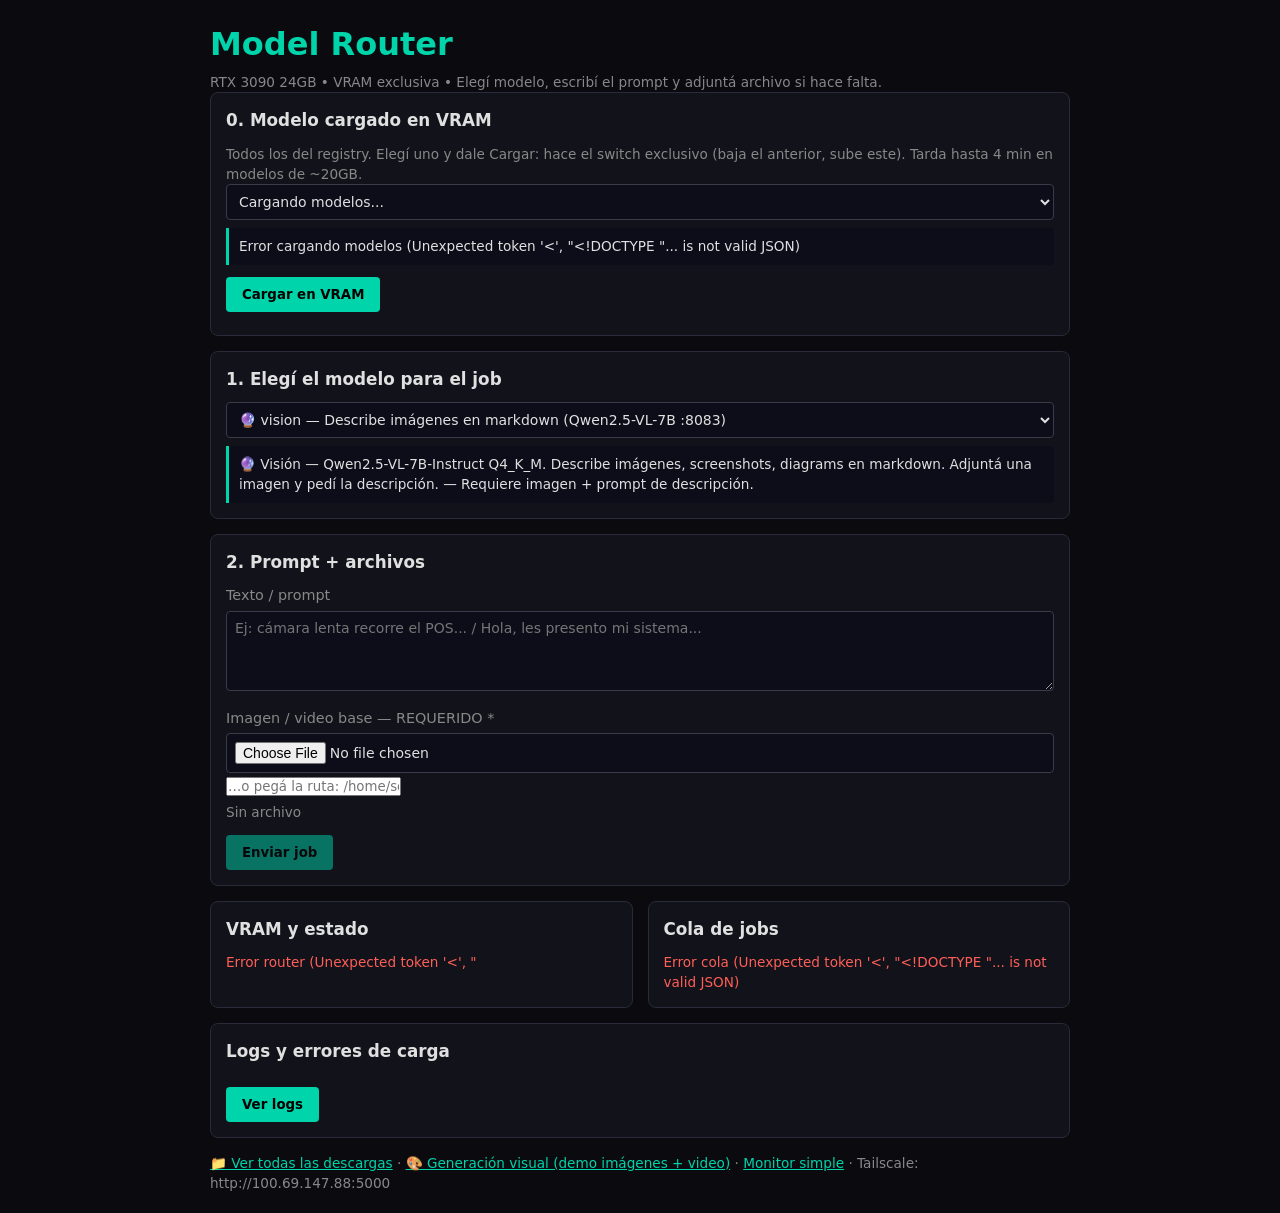
==== commit 6d5ce8b0: "feat(web): serve the Enlaces Chaco avisos from a dynamic gallery folder The /generacion route listed" ====
--- a/web/templates/index.html
+++ b/web/templates/index.html
@@ -138,7 +138,7 @@
     <div id="logsBox" class="small" style="margin-top:8px;display:none;max-height:300px;overflow-y:auto;background:#0d0d1a;padding:8px;border-radius:4px;white-space:pre-wrap;"></div>
   </div>
 
-  <p class="muted small"><a href="/downloads" style="color:var(--accent)">📁 Ver todas las descargas</a> · <a href="/monitor" style="color:var(--accent)">Monitor simple</a> · Tailscale: http://100.69.147.88:5000</p>
+  <p class="muted small"><a href="/downloads" style="color:var(--accent)">📁 Ver todas las descargas</a> · <a href="/generacion" style="color:var(--accent)">🎨 Generación visual (demo imágenes + video)</a> · <a href="/monitor" style="color:var(--accent)">Monitor simple</a> · Tailscale: http://100.69.147.88:5000</p>
 
   <!-- Lightbox para fotos/videos generados -->
   <div id="lightbox" onclick="closeLightbox(event)">
